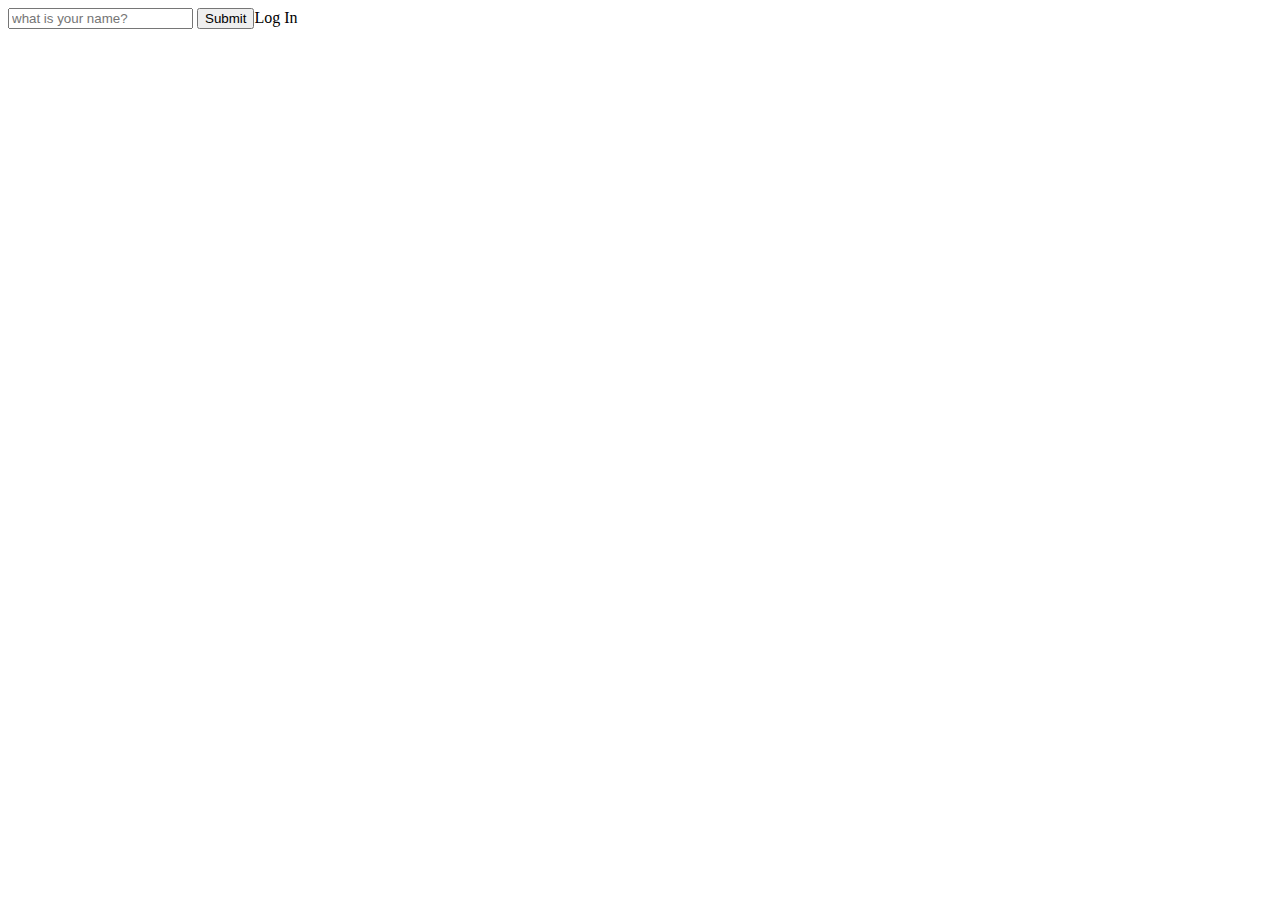
==== Momentum-Upgrade/index.html @ 87479ca9 "Add files via upload" ====
<!DOCTYPE html>
<html lang="en">
<head>
    <meta charset="UTF-8">
    <title>Momentum</title>
    <link rel="stylesheet" href="styles.css">
</head>
<body>
    <form id = "login-form">
        <input value = "" type="text" placeholder="what is your name?" />
        <input type = "submit">Log In</input>
    </form>
    <script src="app.js"></script>
</body>
</html>
---- Momentum-Upgrade/styles.css ----
body{}
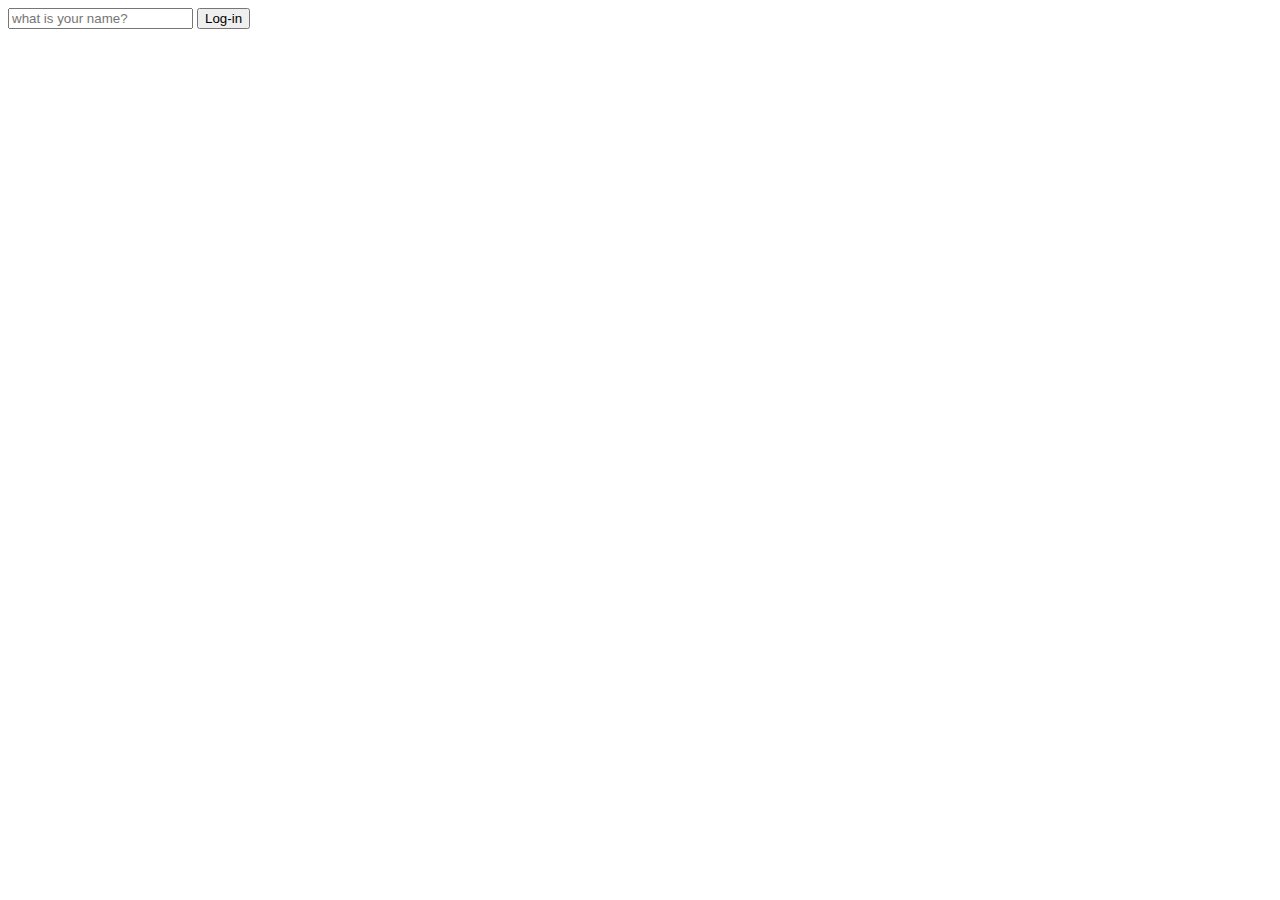
==== commit cd39c785: "Add files via upload" ====
--- a/Momentum-Upgrade/index.html
+++ b/Momentum-Upgrade/index.html
@@ -8,7 +8,7 @@
 <body>
     <form id = "login-form">
         <input value = "" type="text" placeholder="what is your name?" />
-        <input type = "submit">Log In</input>
+        <input type = "submit" value = "Log-in"></input>
     </form>
     <script src="app.js"></script>
 </body>
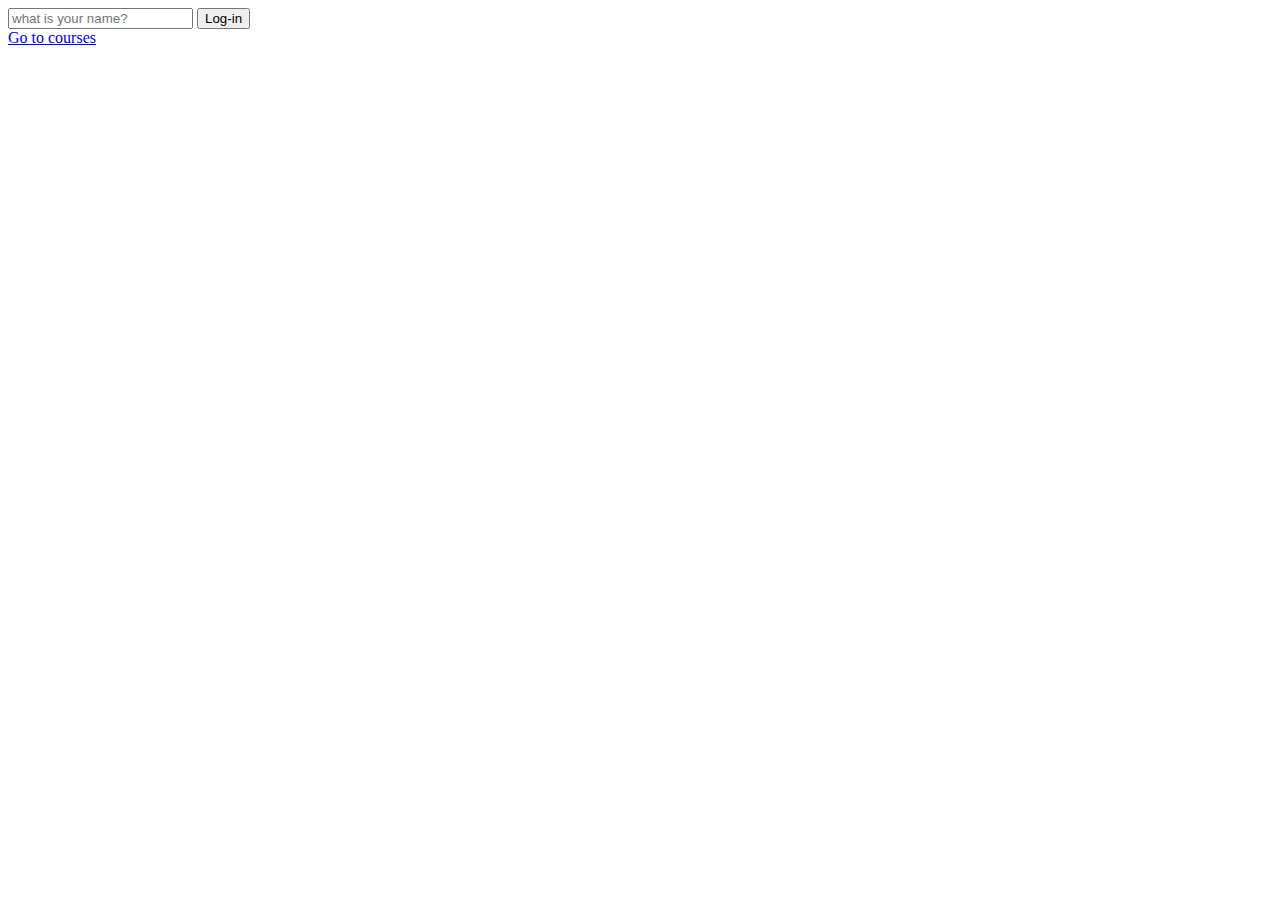
==== commit cc4a1175: "Add files via upload" ====
--- a/Momentum-Upgrade/index.html
+++ b/Momentum-Upgrade/index.html
@@ -10,6 +10,7 @@
         <input value = "" type="text" placeholder="what is your name?" />
         <input type = "submit" value = "Log-in"></input>
     </form>
+    <a href="https://nomadcoders.co">Go to courses</a>
     <script src="app.js"></script>
 </body>
 </html>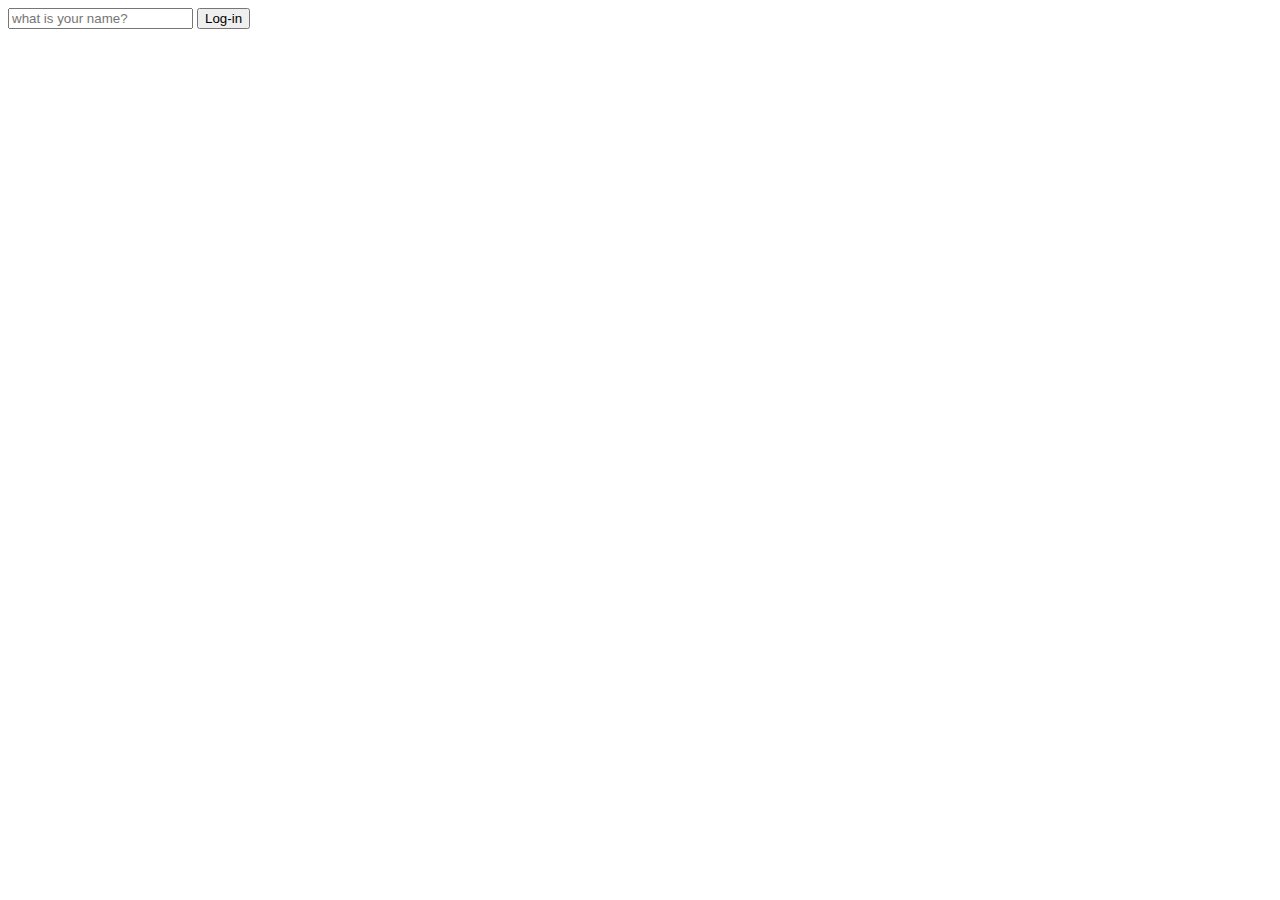
==== commit 202dd99c: "#4.4 #4.5 #4.6 업데이트" ====
--- a/Momentum-Upgrade/index.html
+++ b/Momentum-Upgrade/index.html
@@ -6,11 +6,12 @@
     <link rel="stylesheet" href="styles.css">
 </head>
 <body>
-    <form id = "login-form">
+    <form id = "login-form" class = "hidden">
         <input value = "" type="text" placeholder="what is your name?" />
         <input type = "submit" value = "Log-in"></input>
-    </form>
-    <a href="https://nomadcoders.co">Go to courses</a>
+    </form> 
+    <h1 id = "greeting" class = "hidden"></h1>
     <script src="app.js"></script>
 </body>
-</html>+</html>
+
--- a/Momentum-Upgrade/styles.css
+++ b/Momentum-Upgrade/styles.css
@@ -1 +1,3 @@
-body{}+.hidden {
+    display : none;
+}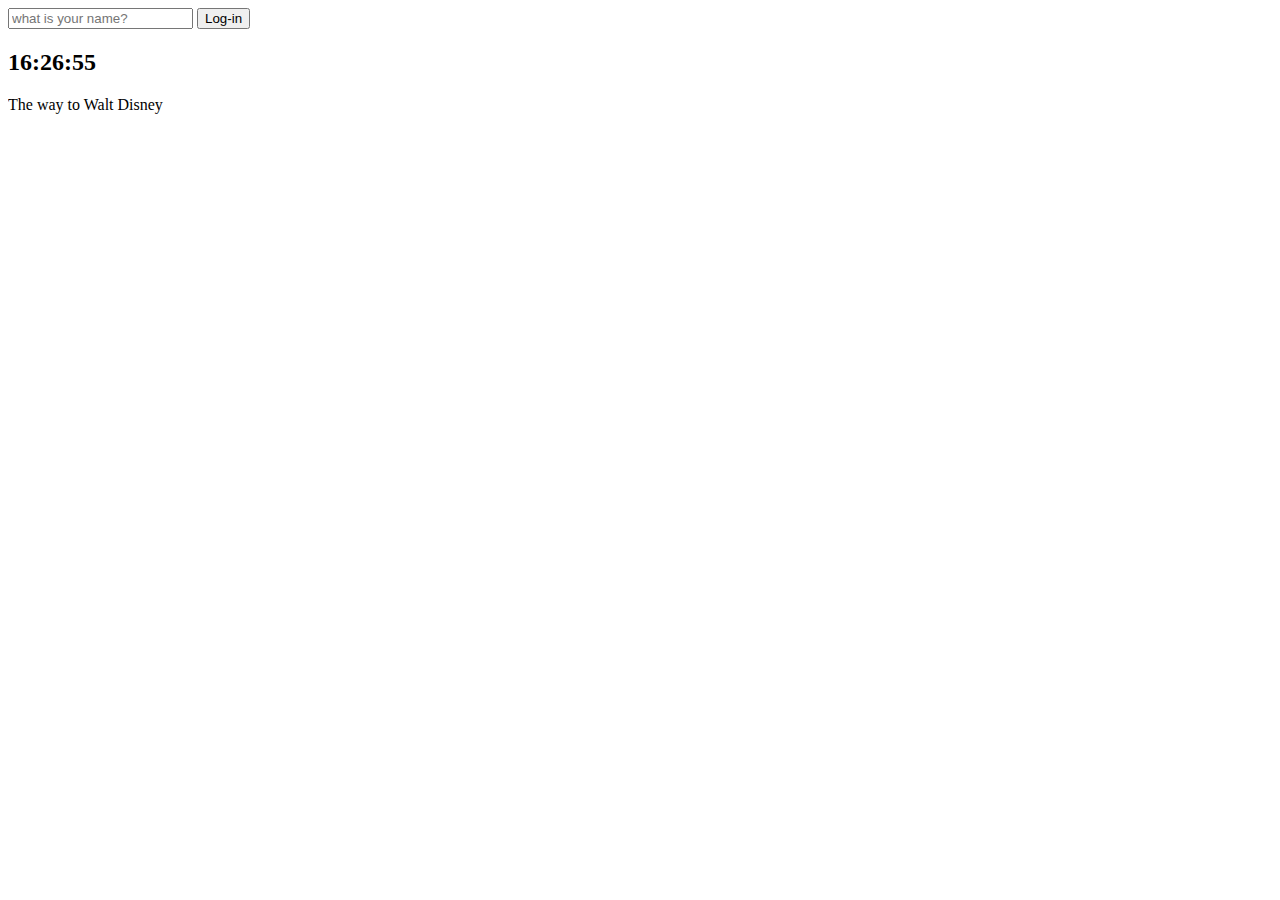
==== commit 66002642: "~#6.0" ====
--- a/Momentum-Upgrade/index.html
+++ b/Momentum-Upgrade/index.html
@@ -3,15 +3,22 @@
 <head>
     <meta charset="UTF-8">
     <title>Momentum</title>
-    <link rel="stylesheet" href="styles.css">
+    <link rel="stylesheet" href="css/styles.css">
 </head>
 <body>
     <form id = "login-form" class = "hidden">
         <input value = "" type="text" placeholder="what is your name?" />
         <input type = "submit" value = "Log-in"></input>
     </form> 
+    <h2 id="clock">00:00:00</h2>
     <h1 id = "greeting" class = "hidden"></h1>
-    <script src="app.js"></script>
+    <div id="quote">
+        <span></span>
+        <span></span>
+    </div>
+    <script src="js/greetings.js"></script>
+    <script src="js/clock.js"></script>
+    <script src="js/quotes.js"></script>
 </body>
 </html>
 
--- a/Momentum-Upgrade/css/styles.css
+++ b/Momentum-Upgrade/css/styles.css
@@ -0,0 +1,3 @@
+.hidden {
+    display : none;
+}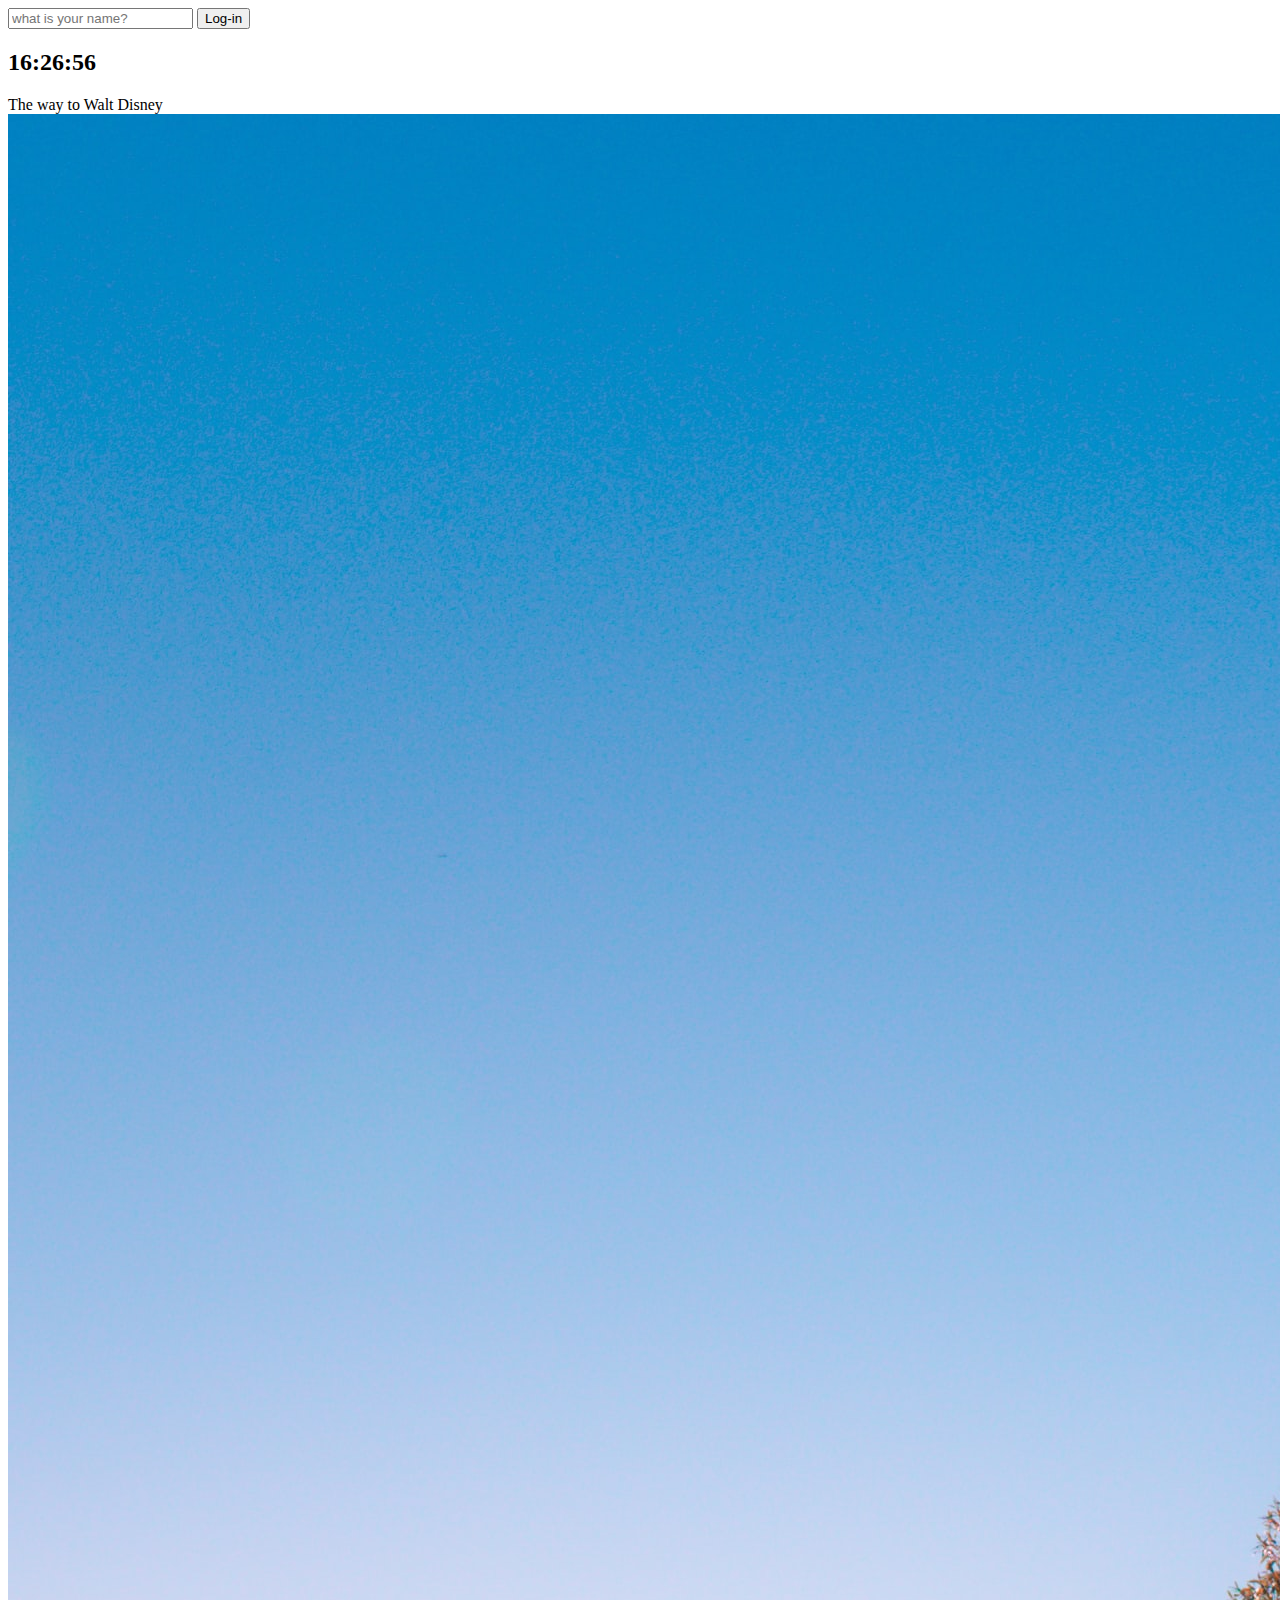
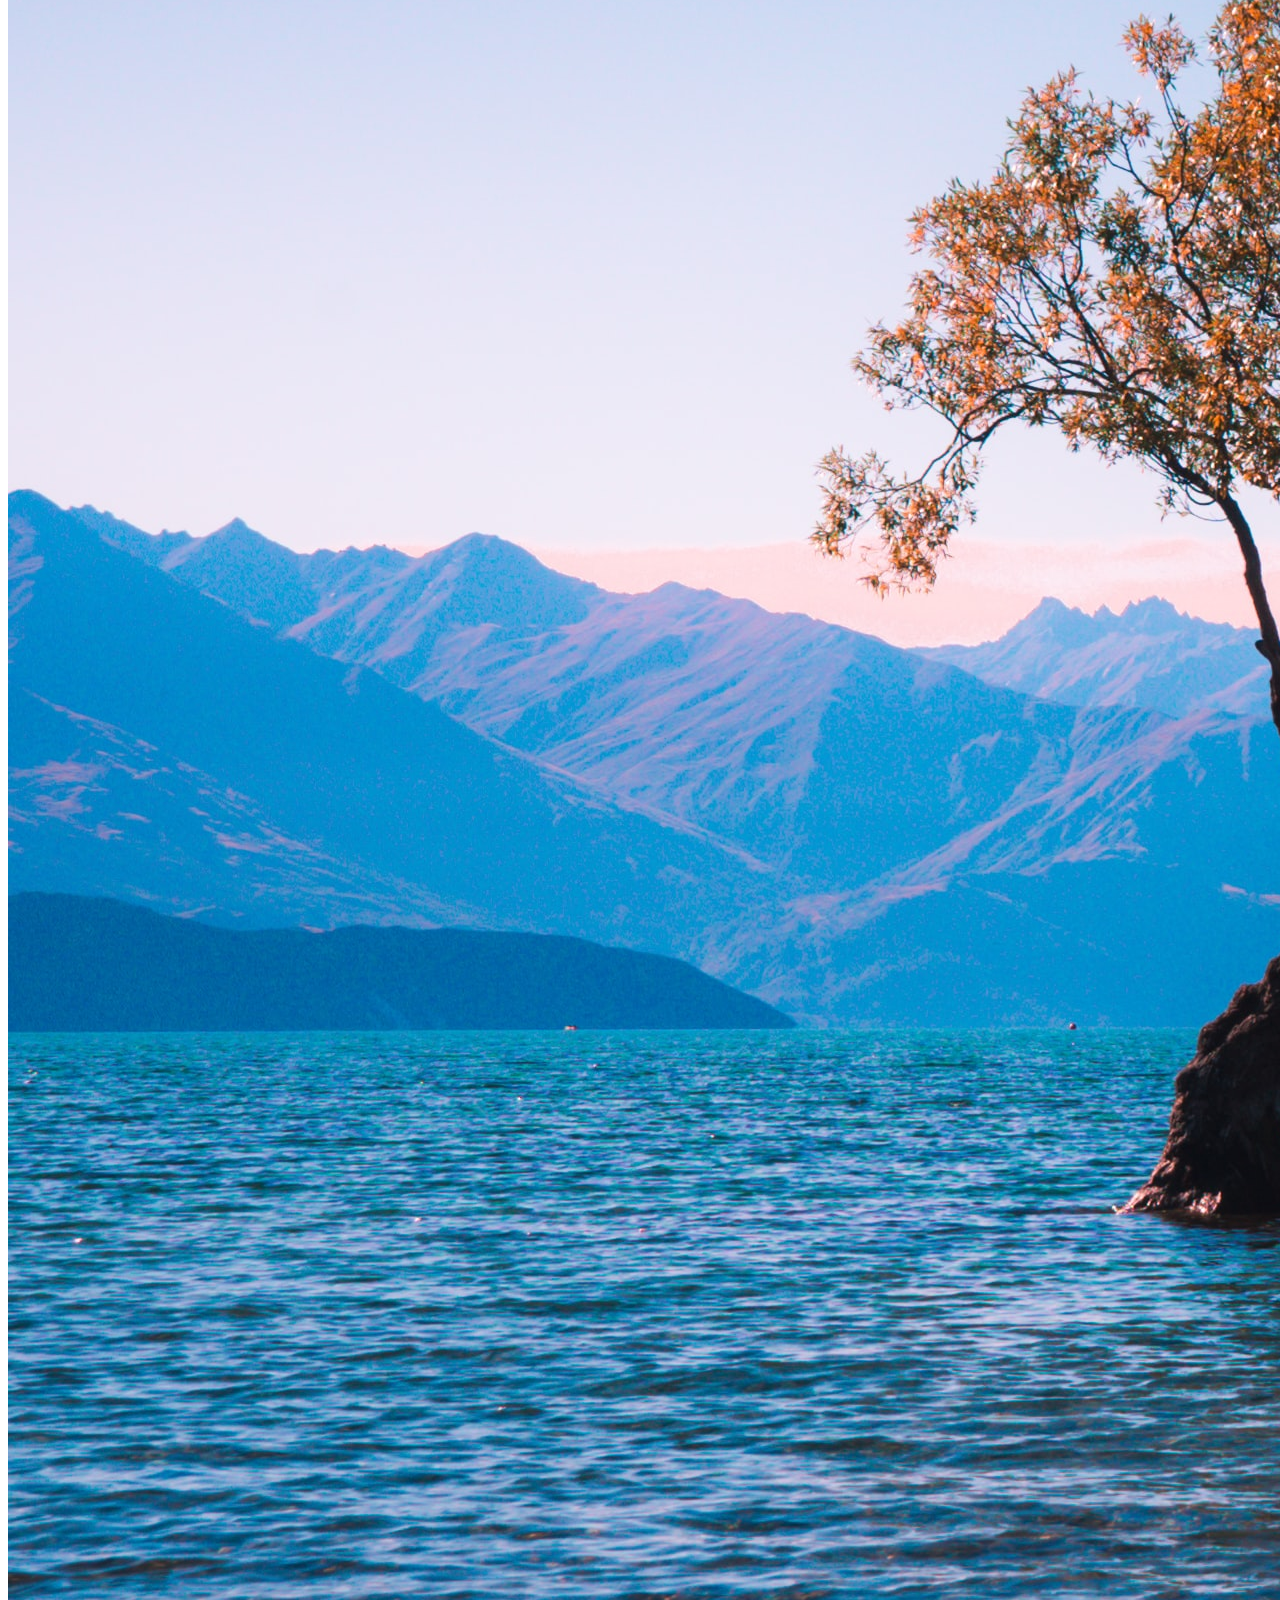
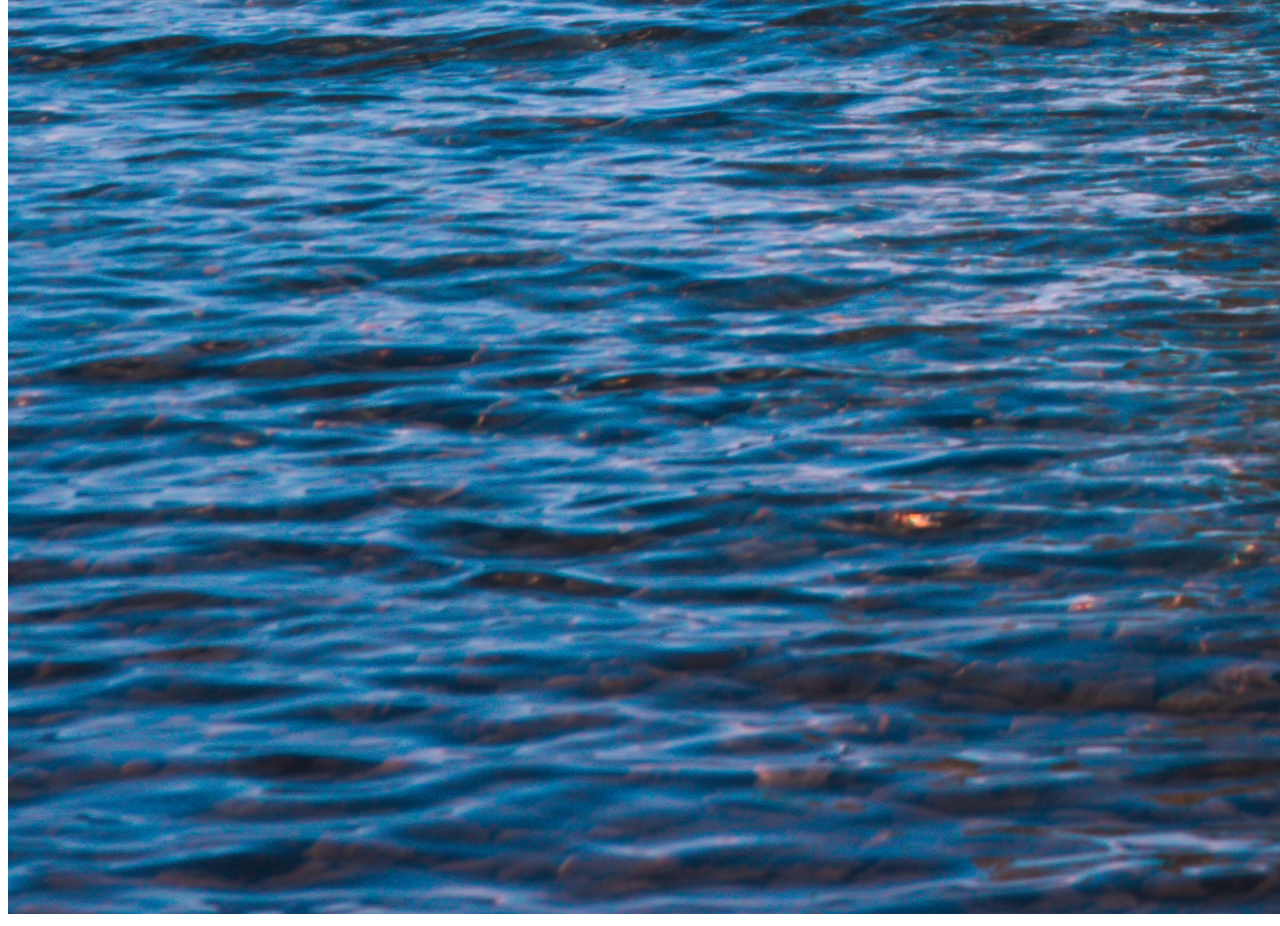
==== commit 74a509c7: "#6.1" ====
--- a/Momentum-Upgrade/index.html
+++ b/Momentum-Upgrade/index.html
@@ -19,6 +19,7 @@
     <script src="js/greetings.js"></script>
     <script src="js/clock.js"></script>
     <script src="js/quotes.js"></script>
+    <script src="js/background.js"></script>
 </body>
 </html>
 
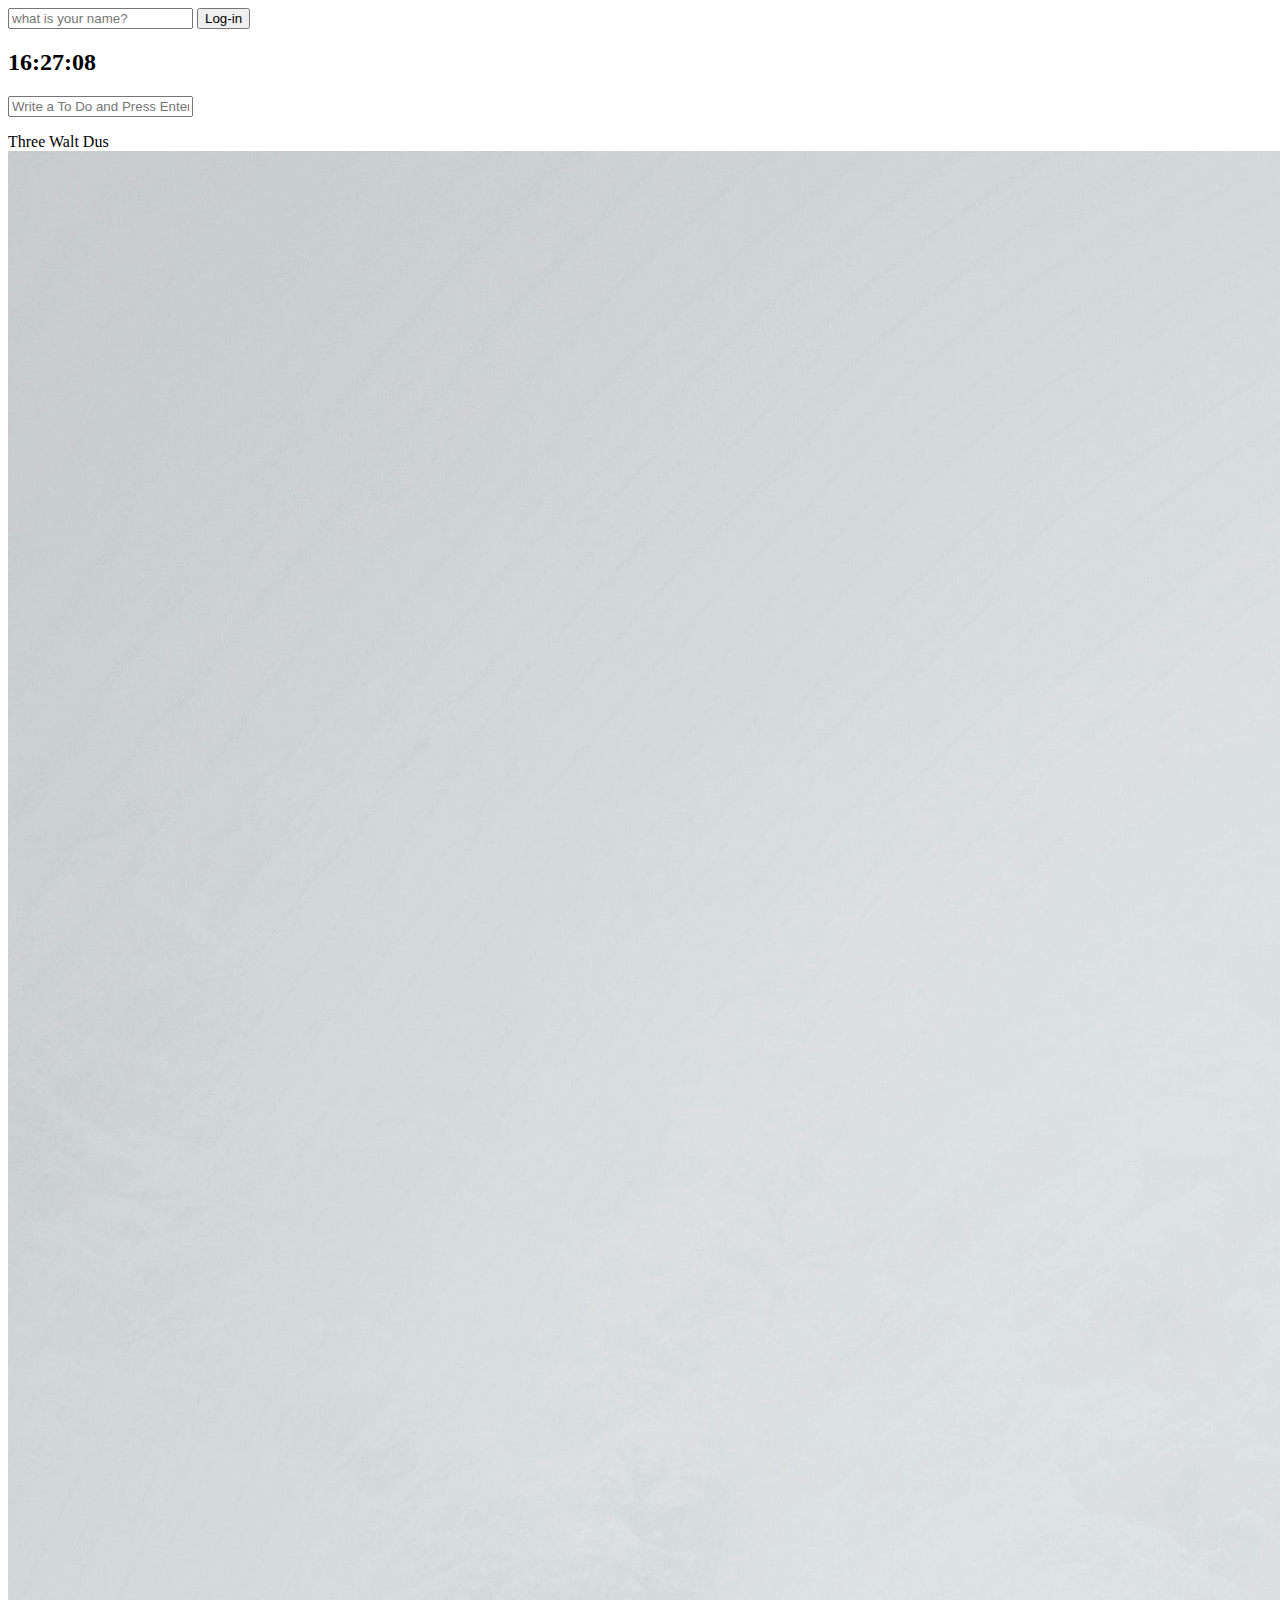
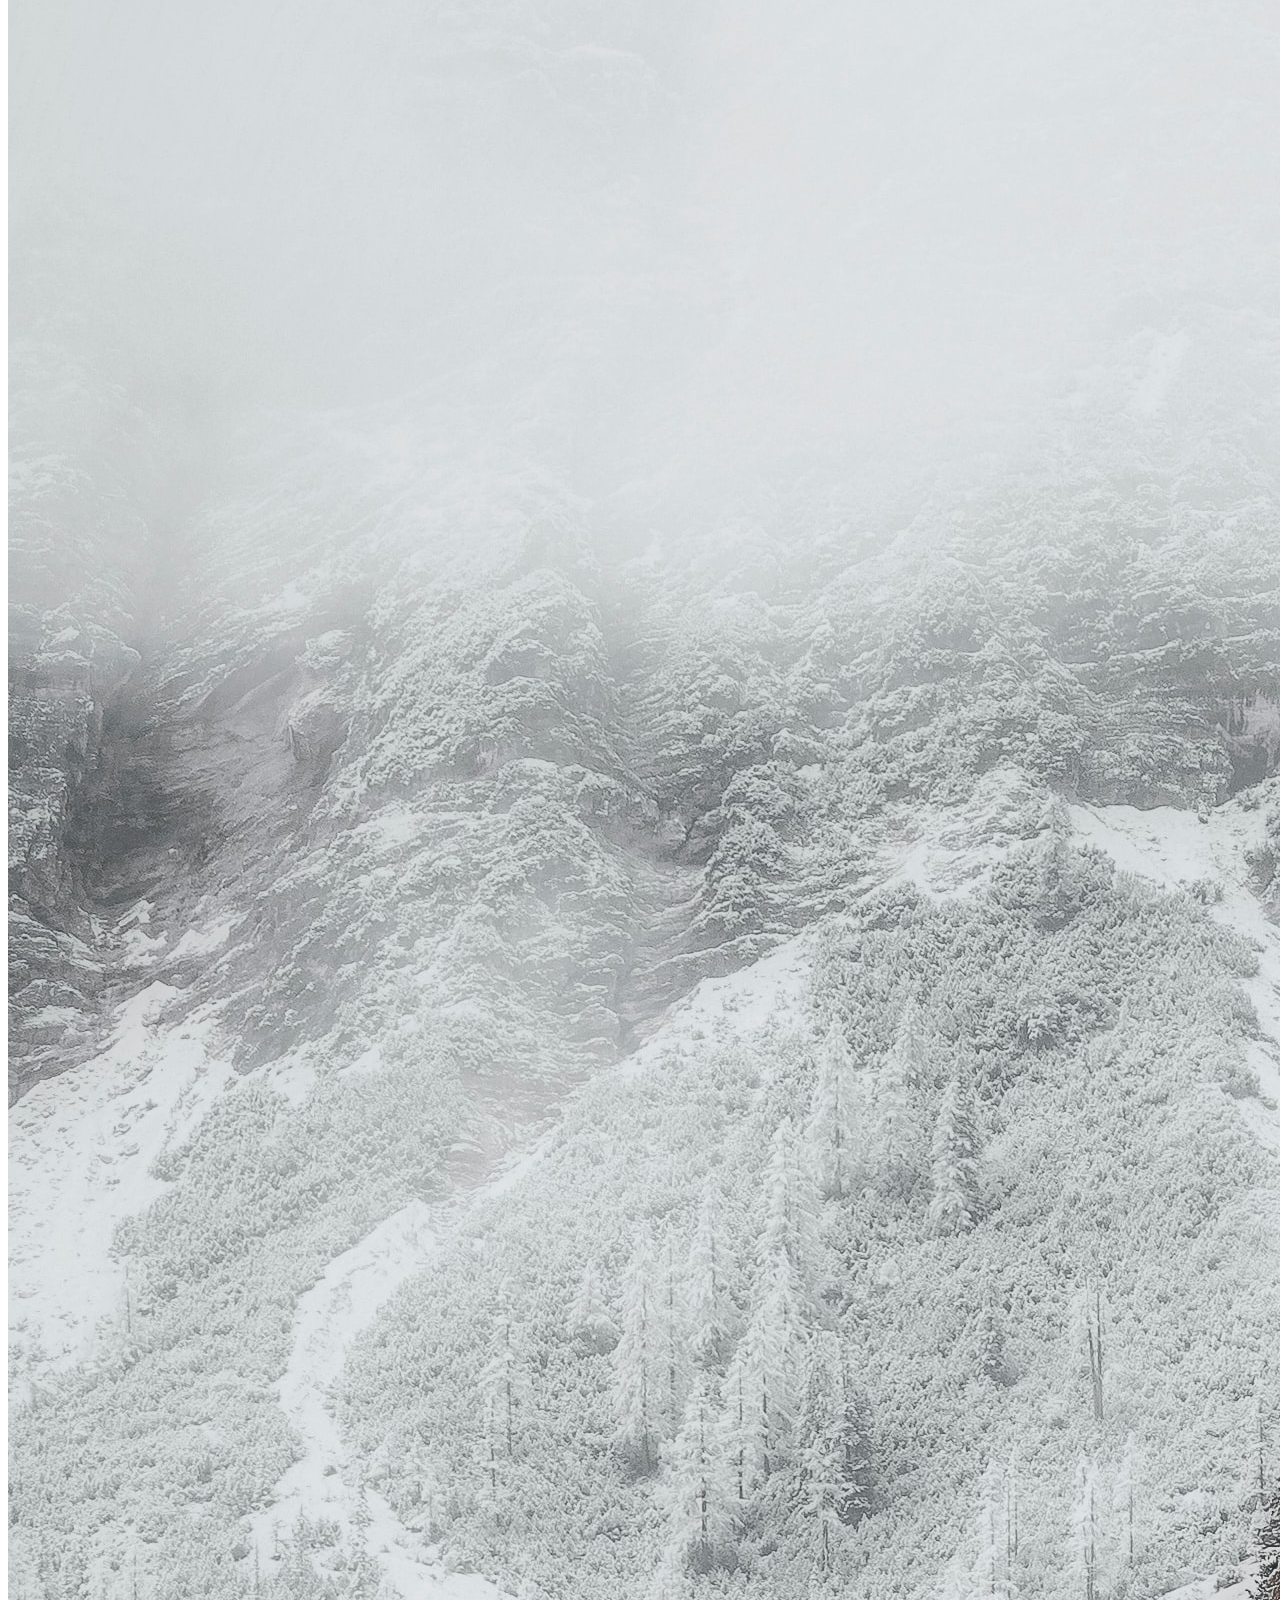
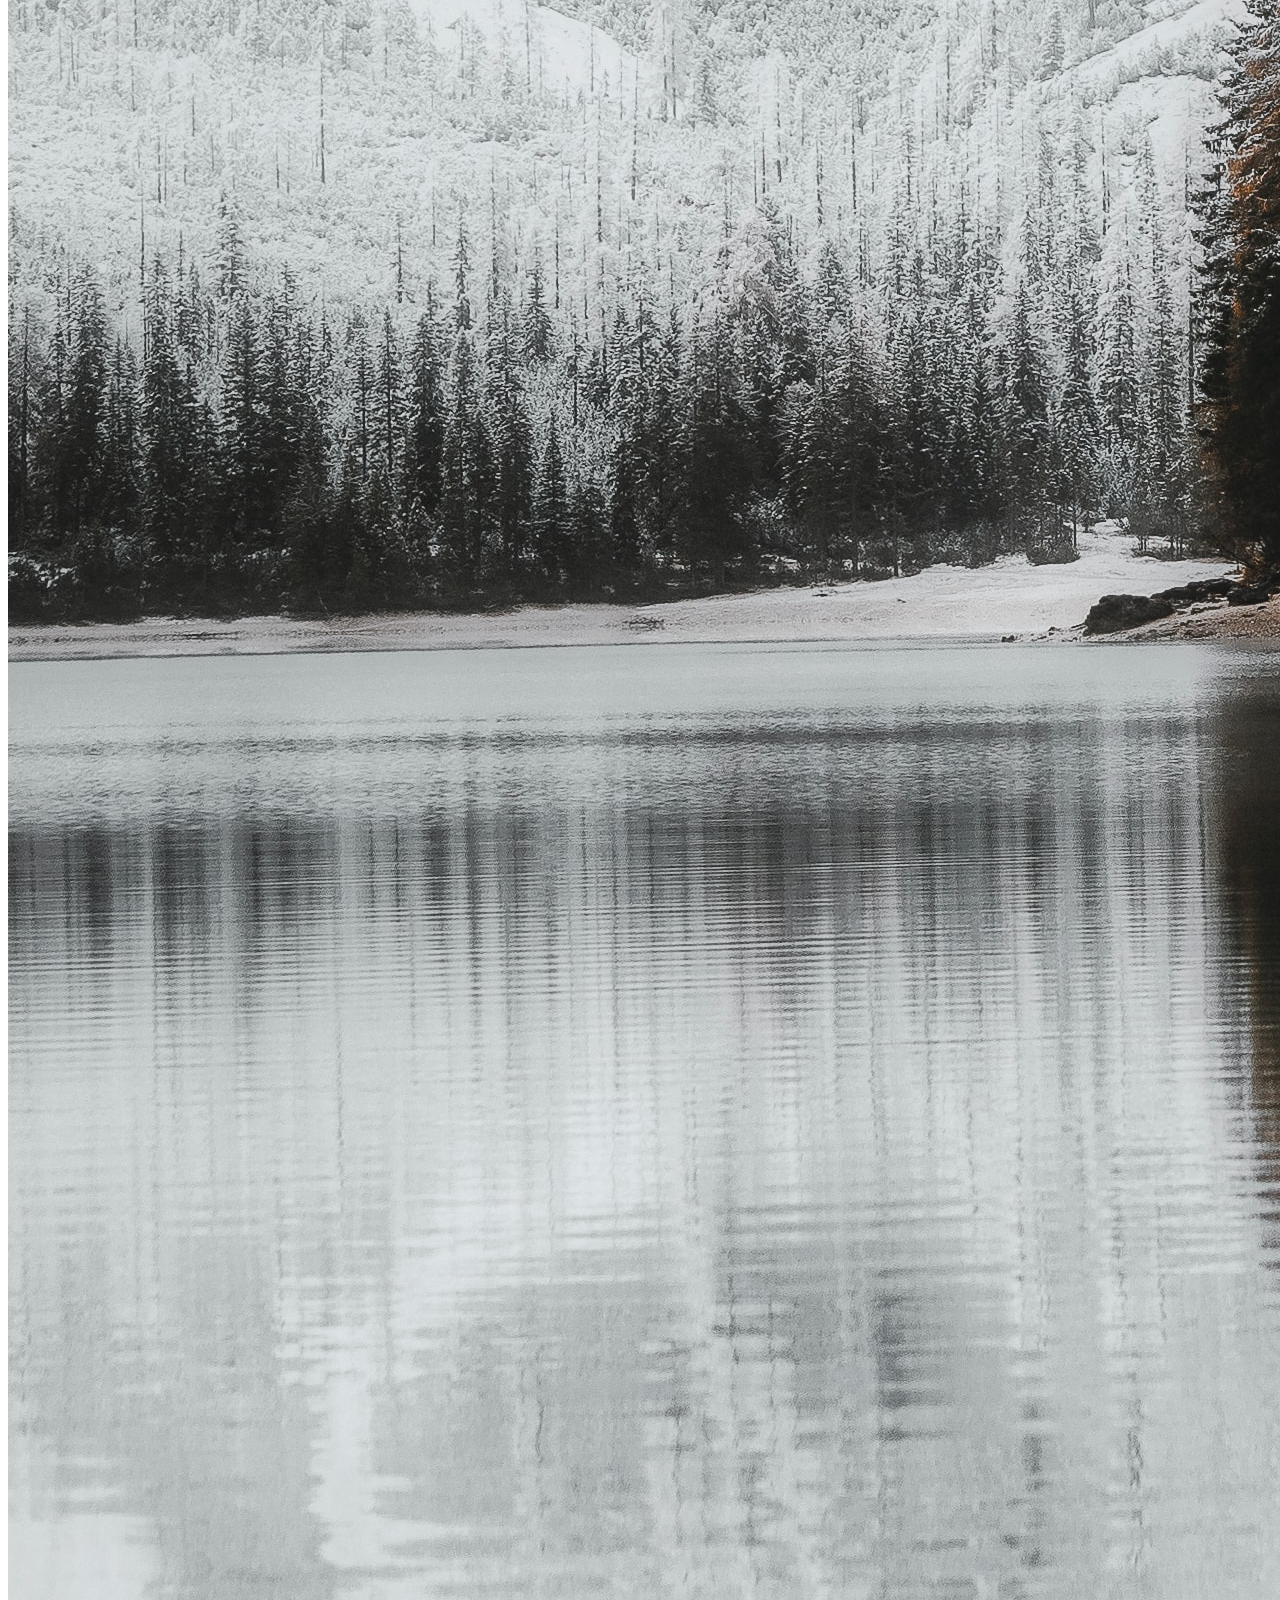
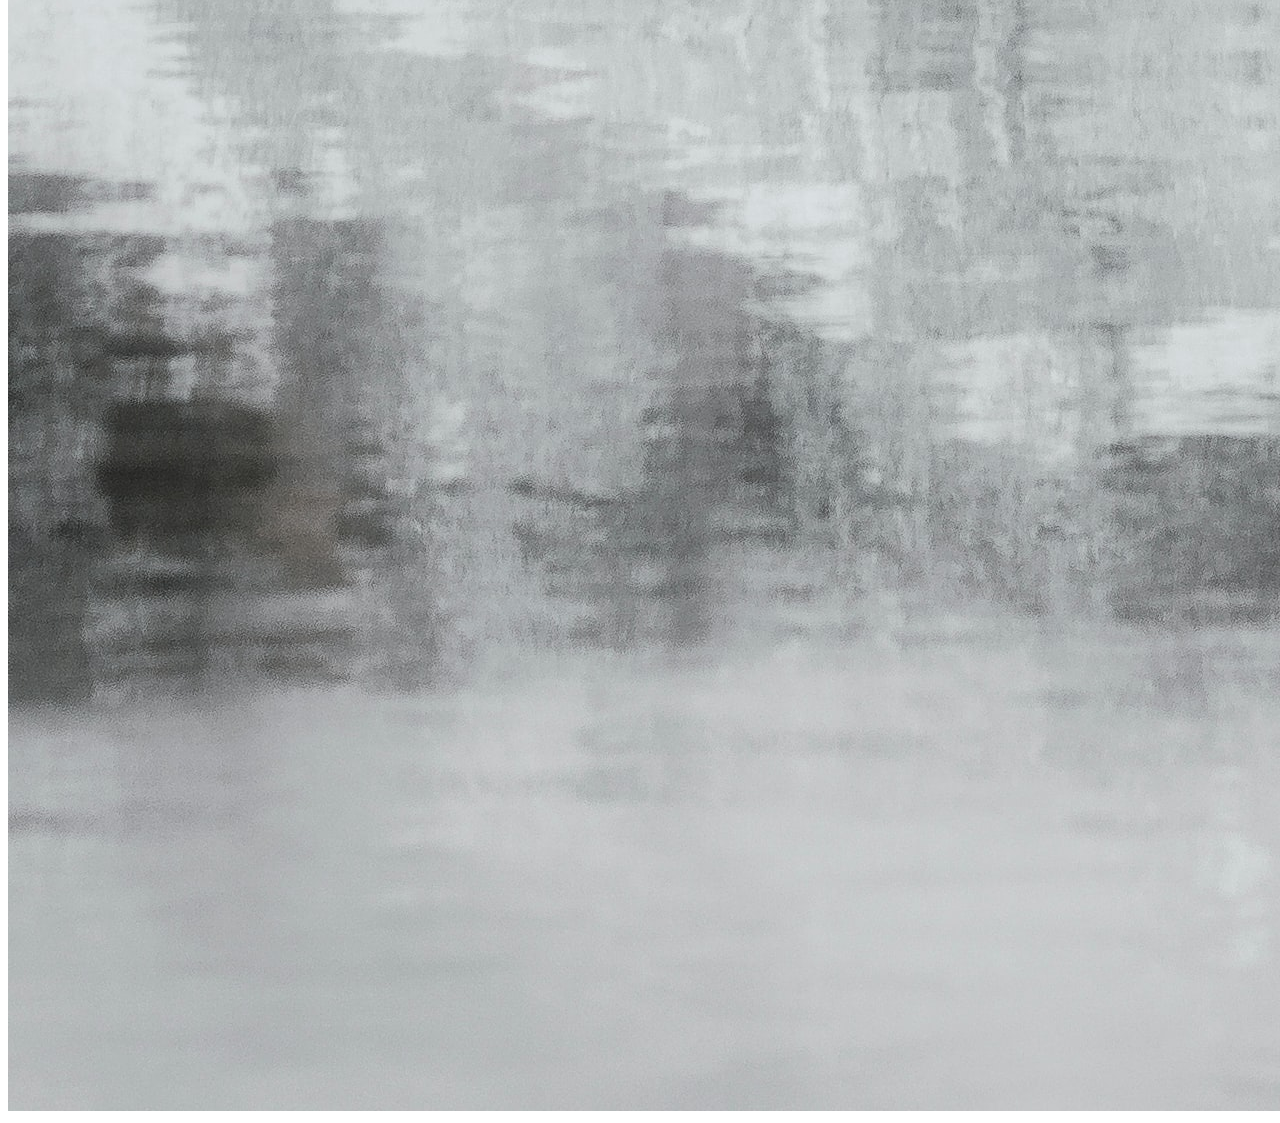
==== commit f12a5ddd: "#6.1" ====
--- a/Momentum-Upgrade/index.html
+++ b/Momentum-Upgrade/index.html
@@ -12,6 +12,11 @@
     </form> 
     <h2 id="clock">00:00:00</h2>
     <h1 id = "greeting" class = "hidden"></h1>
+    <form id="todo-form">
+        <input type="text" placeholder="Write a To Do and Press Enter">
+    </form>
+    <ul id = "todo-list"> 
+    </ul>
     <div id="quote">
         <span></span>
         <span></span>
@@ -20,6 +25,7 @@
     <script src="js/clock.js"></script>
     <script src="js/quotes.js"></script>
     <script src="js/background.js"></script>
+    <script src="js/todo.js"></script>
 </body>
 </html>
 
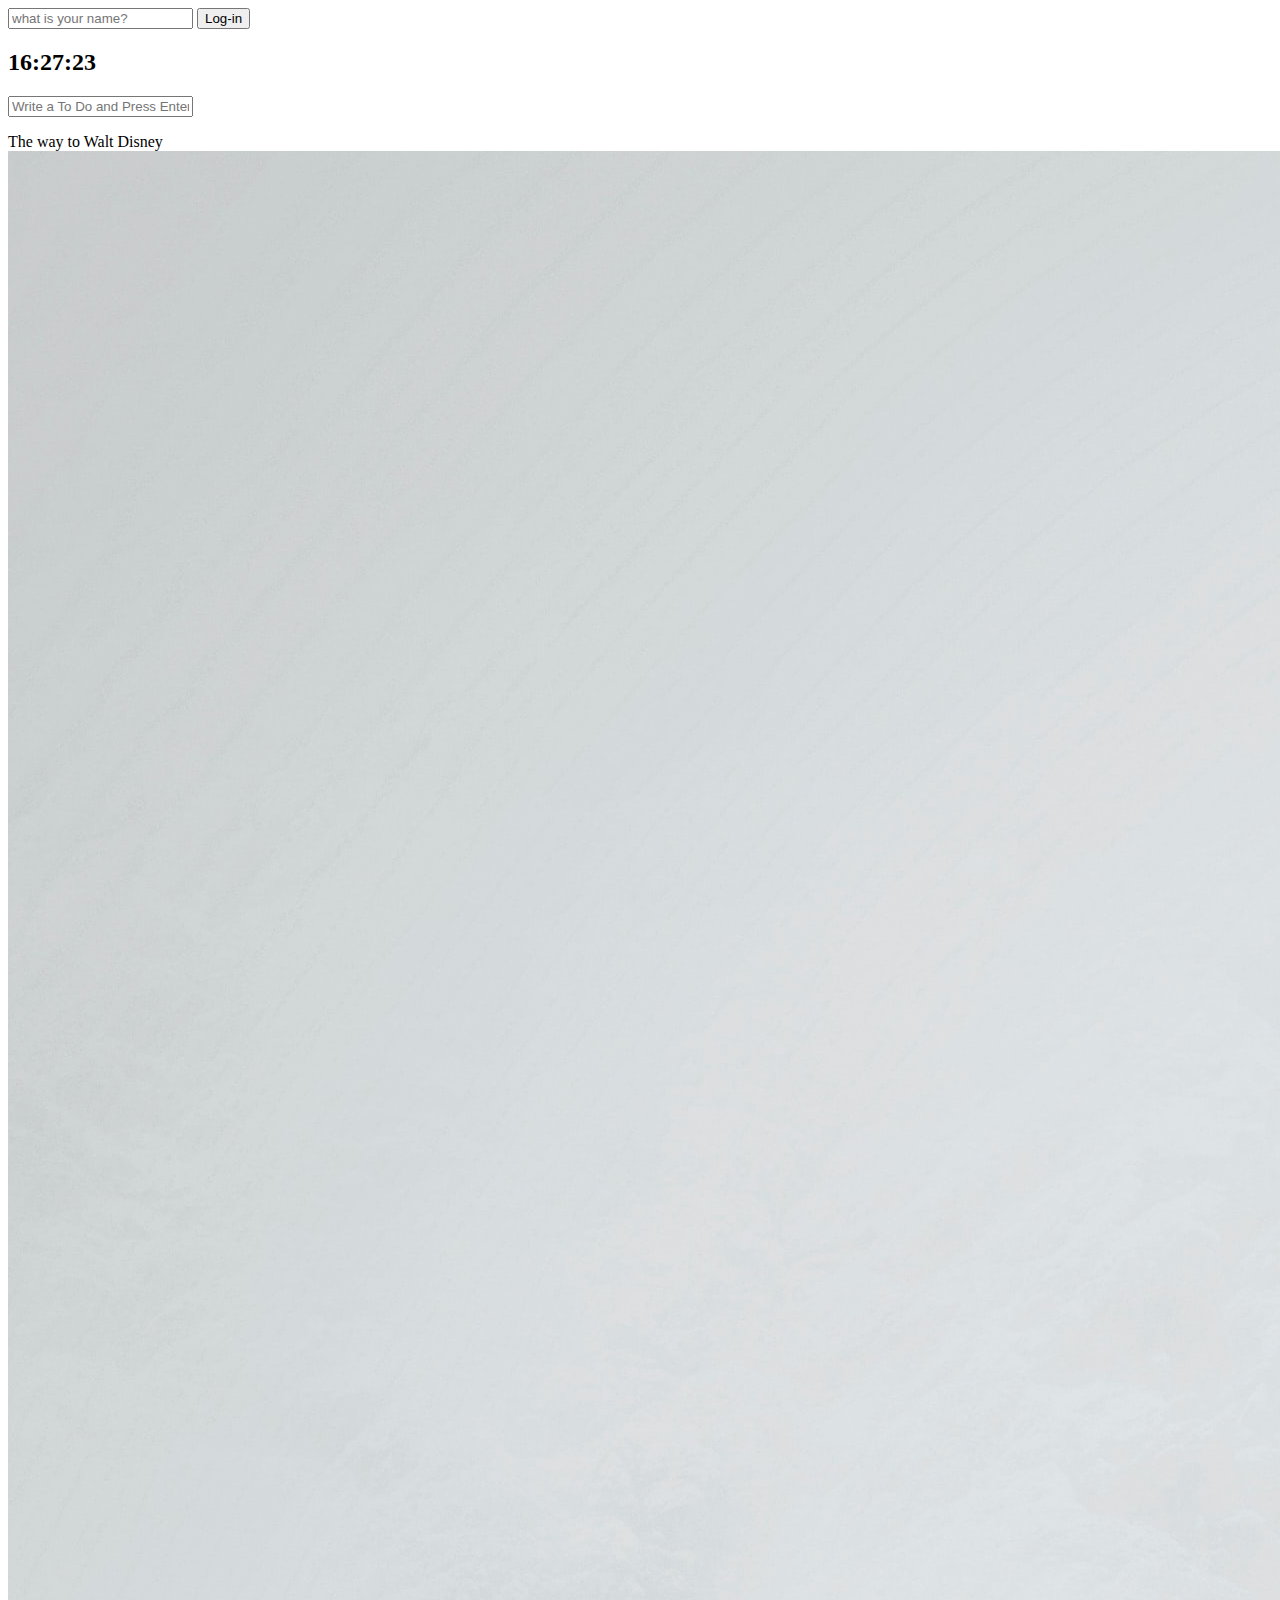
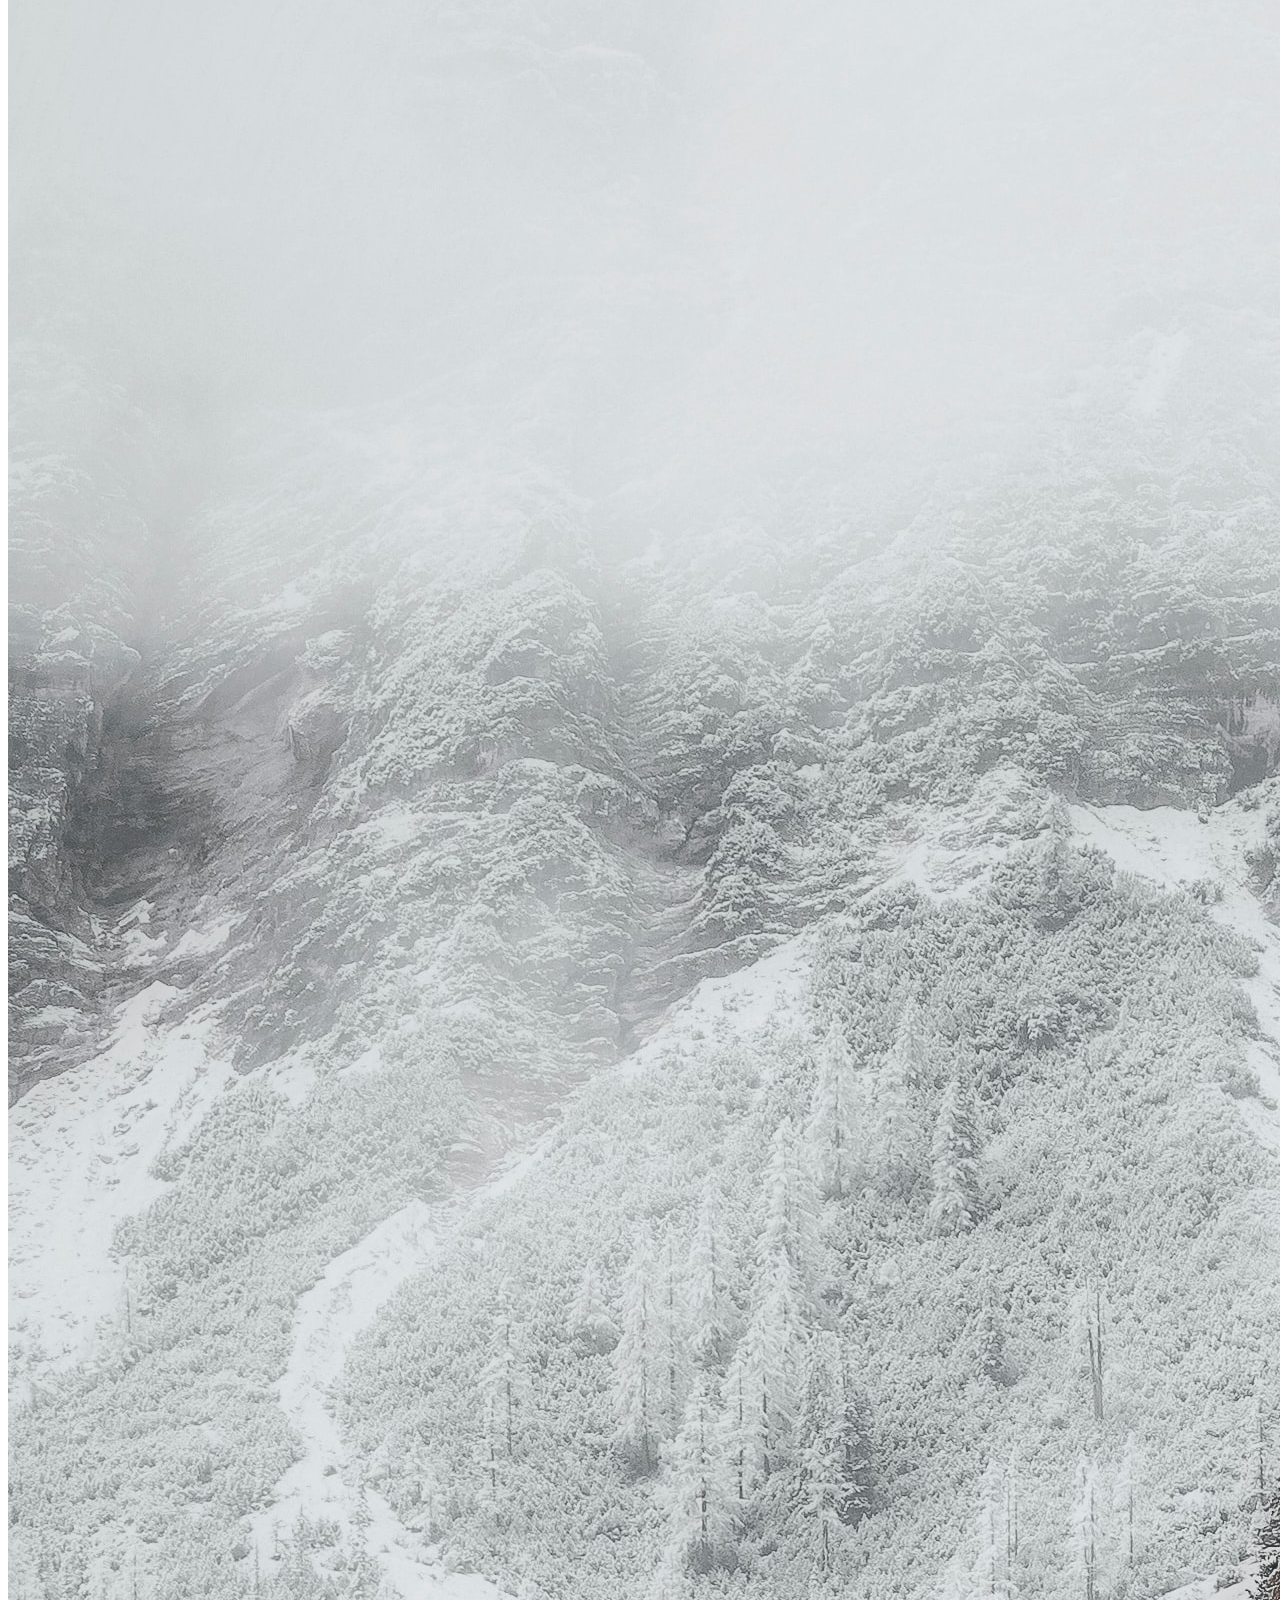
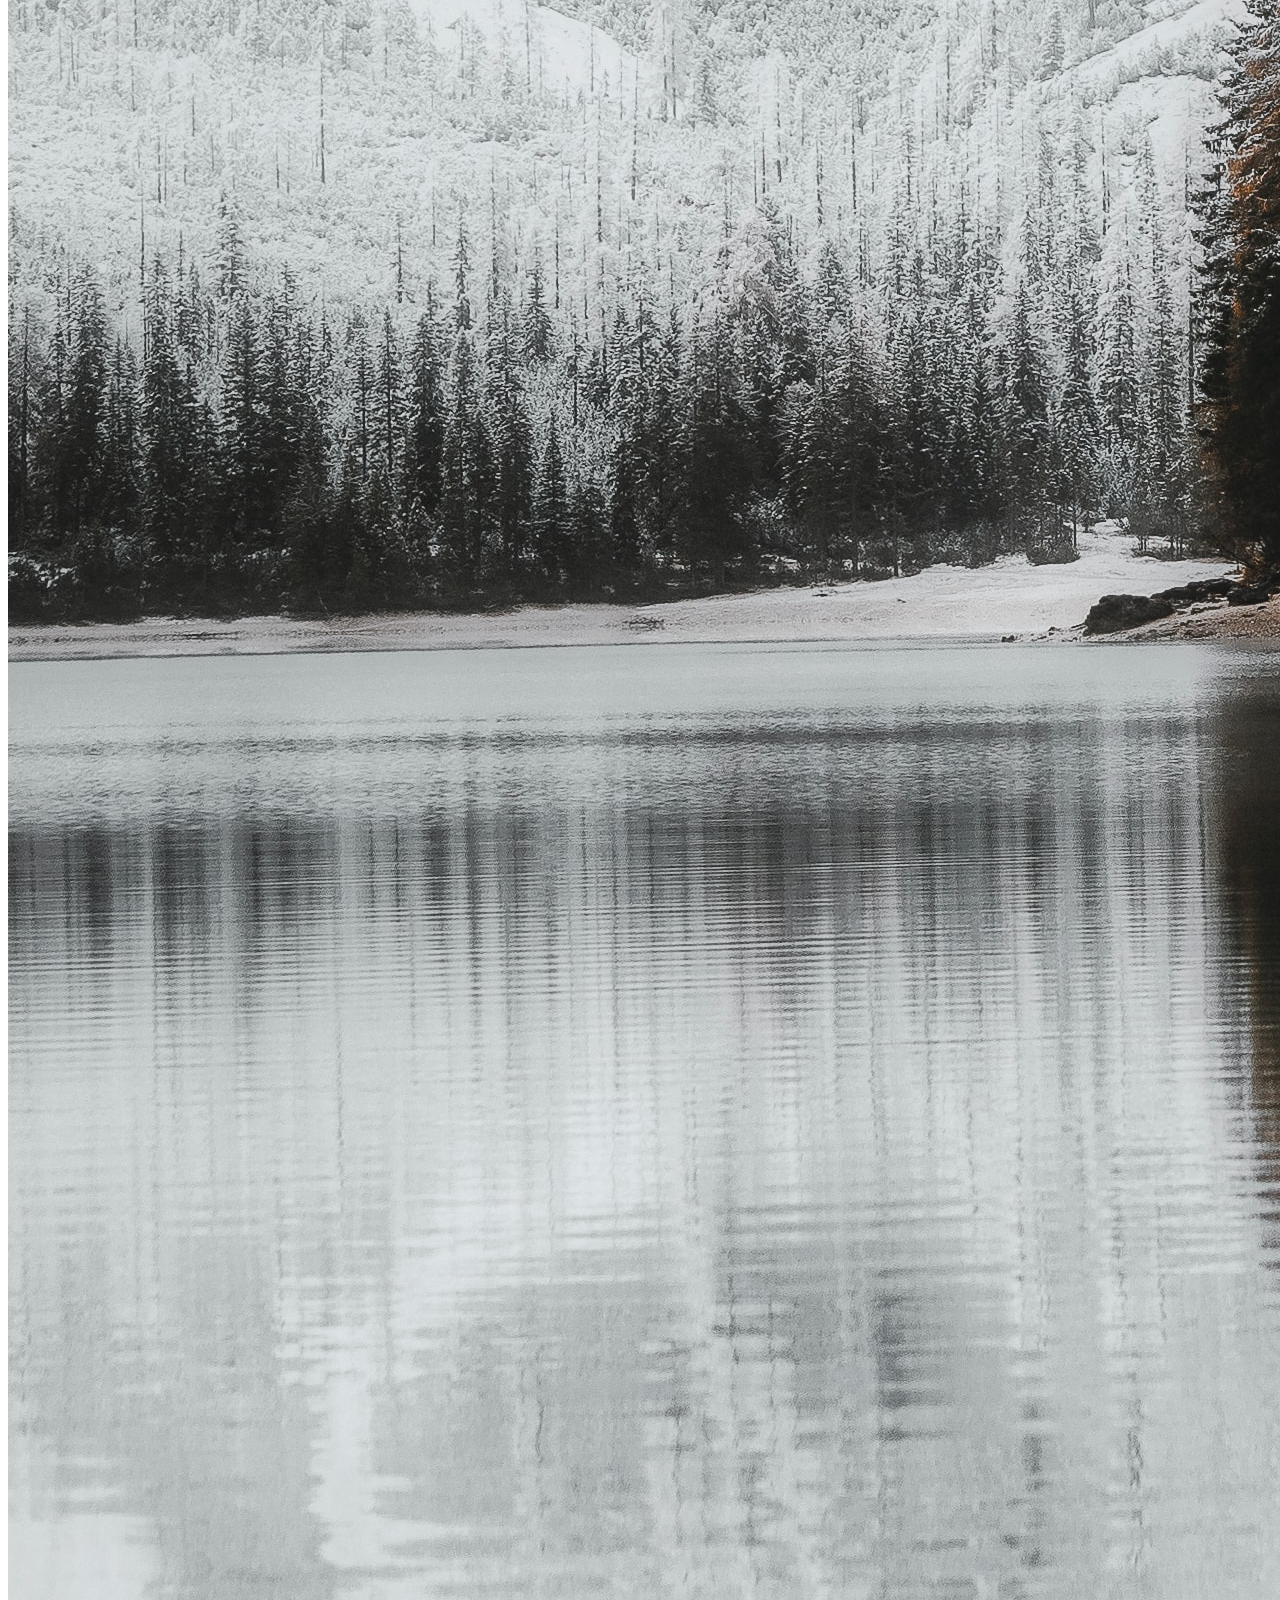
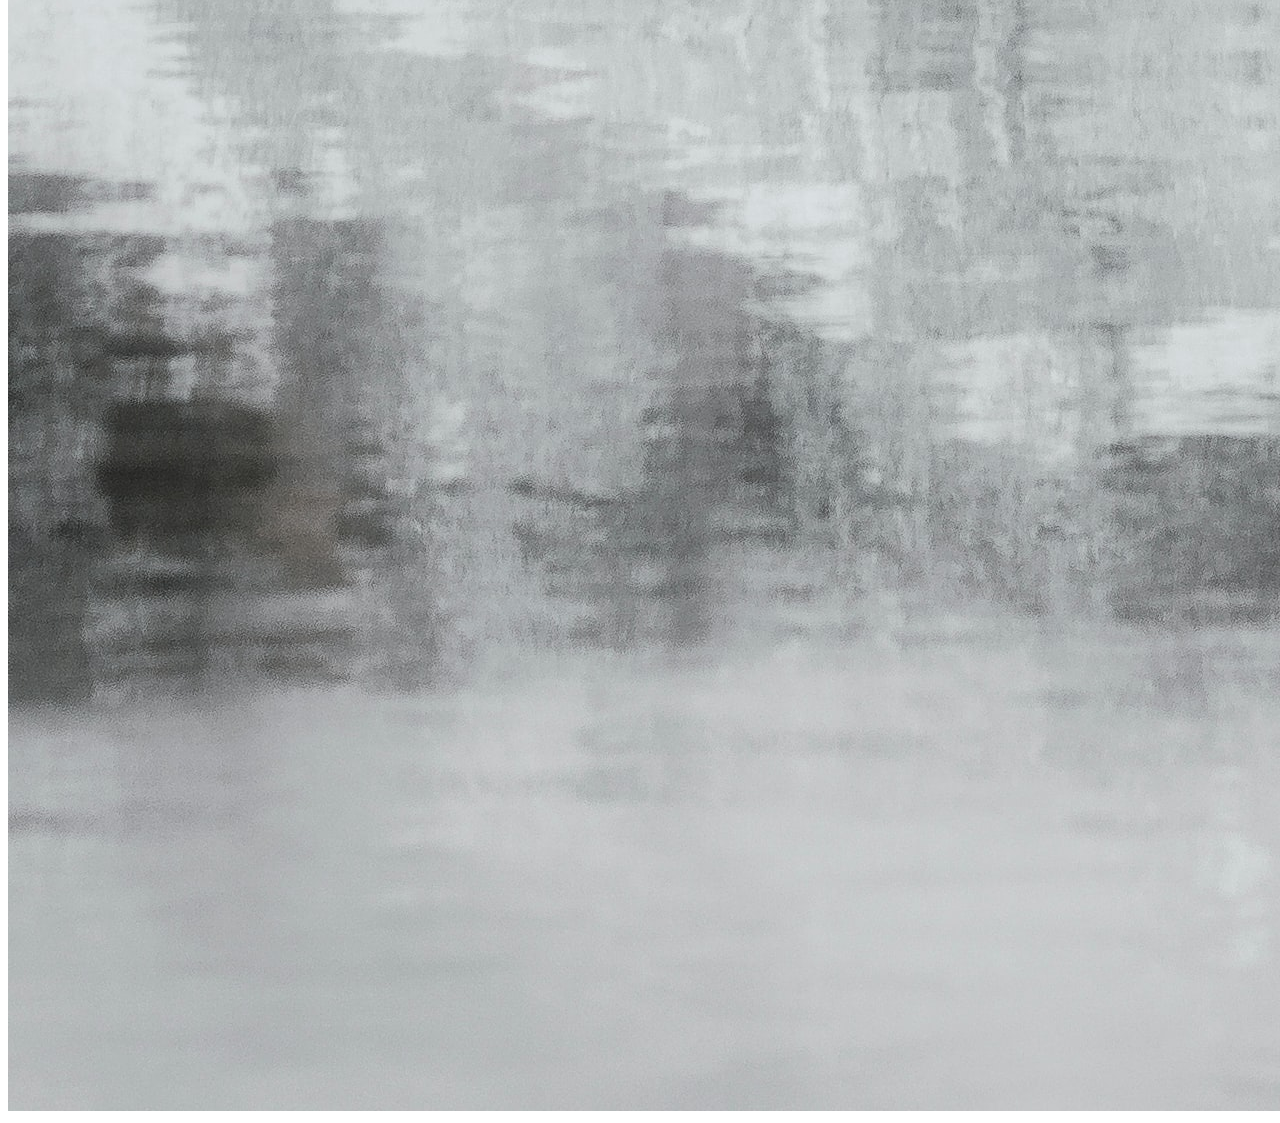
==== commit 52e4e236: "#7.2" ====
--- a/Momentum-Upgrade/index.html
+++ b/Momentum-Upgrade/index.html
@@ -13,7 +13,7 @@
     <h2 id="clock">00:00:00</h2>
     <h1 id = "greeting" class = "hidden"></h1>
     <form id="todo-form">
-        <input type="text" placeholder="Write a To Do and Press Enter">
+        <input type="text" placeholder="Write a To Do and Press Enter" required>
     </form>
     <ul id = "todo-list"> 
     </ul>
